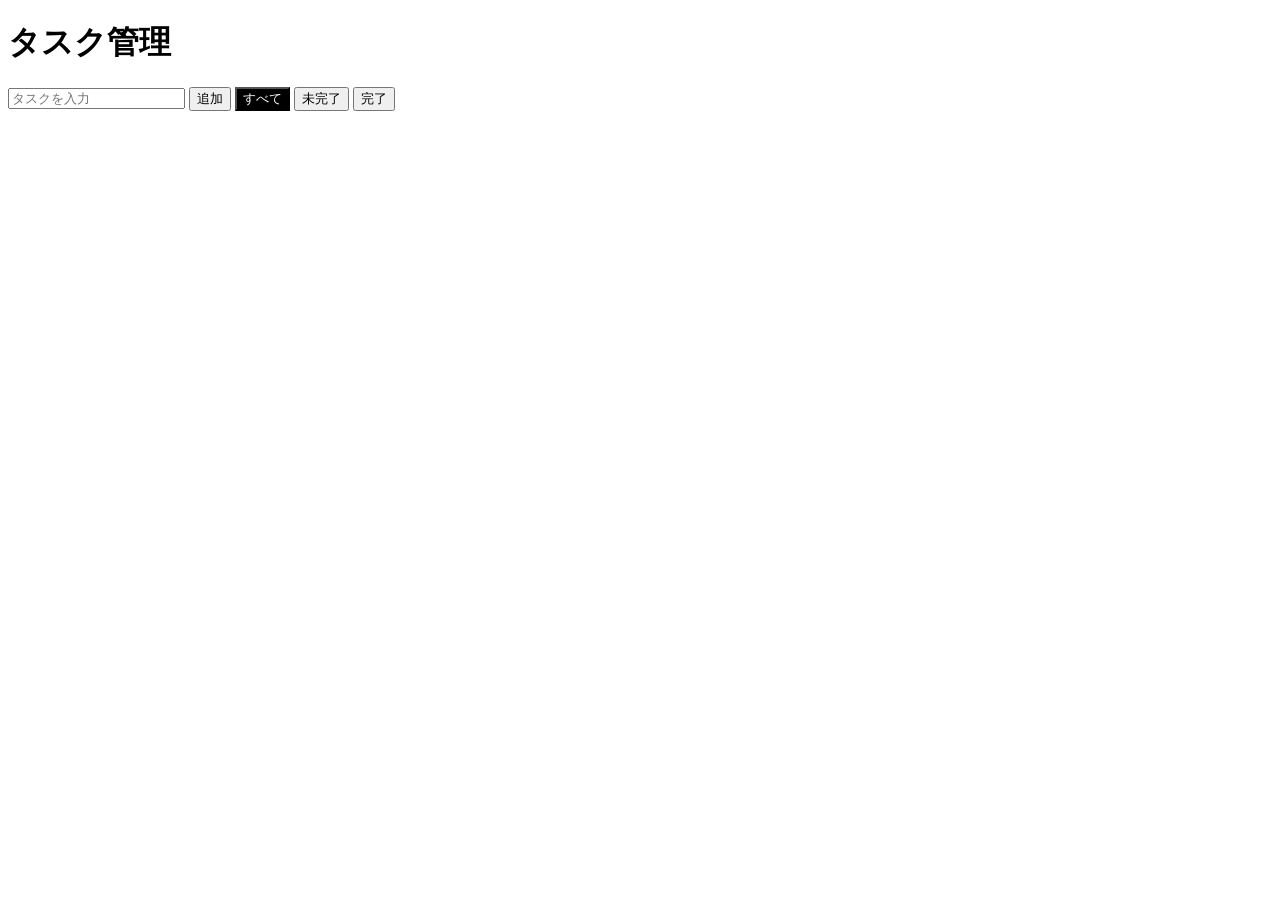
==== index.html @ 11774e1a "todo" ====
<!--index.html-->
<!DOCTYPE html>
<html lang="ja">
<head>
  <meta charset="UTF-8">
  <title>タスク管理アプリ</title>
  <link rel="stylesheet" href="style.css">
</head>
<body>

  <h1>タスク管理</h1>

  <input id="taskInput" type="text" placeholder="タスクを入力">
  <button id="addBtn">追加</button>
  <button id="allBtn">すべて</button>
  <button id="activeBtn">未完了</button>
  <button id="doneBtn">完了</button>

  <ul id="taskList"></ul>

  <script src="script.js"></script>
</body>
</html>
---- style.css ----
/*style.css*/
.active {
    background-color: black;
    color: white;
  }
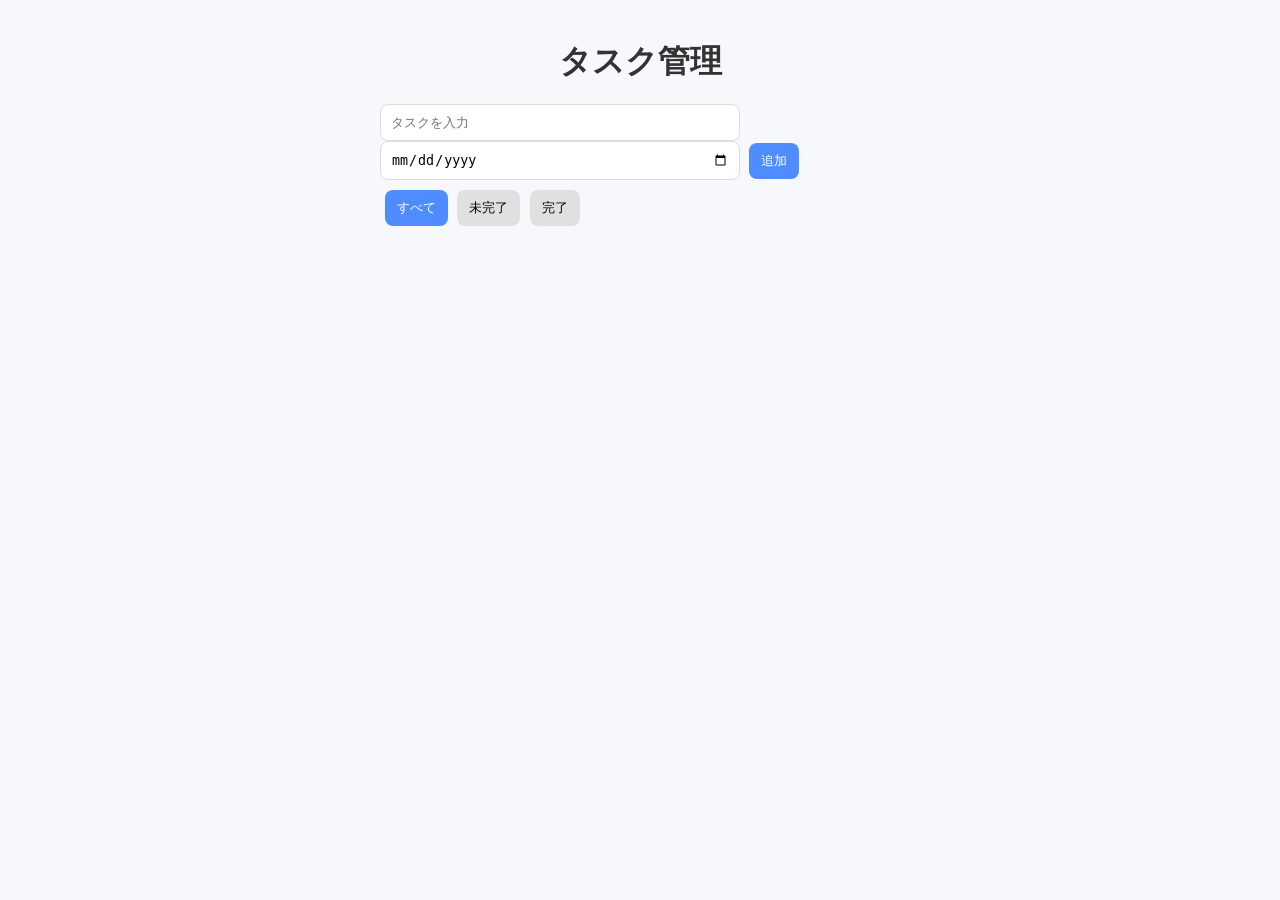
==== commit cc0b8f8a: "CSS強化と期限機能追加" ====
--- a/index.html
+++ b/index.html
@@ -9,12 +9,17 @@
 <body>
 
   <h1>タスク管理</h1>
+  <div class="input-area">
+  <input id="taskInput" type="text" placeholder="タスクを入力">
+  <input id="dateInput" type="date">
+  <button id="addBtn">追加</button>
+  </div>
 
-  <input id="taskInput" type="text" placeholder="タスクを入力">
-  <button id="addBtn">追加</button>
+  <div class="filter-area"></div>
   <button id="allBtn">すべて</button>
   <button id="activeBtn">未完了</button>
   <button id="doneBtn">完了</button>
+  </div>
 
   <ul id="taskList"></ul>
 
--- a/style.css
+++ b/style.css
@@ -1,5 +1,110 @@
 /*style.css*/
+body { 
+  font-family: -apple-system, BlinkMacSystemFont, "Segoe UI", sans-serif;
+  max-width: 520px;
+  margin: 40px auto;
+  background: #f7f8fc;
+  color: #333;
+}
+
+/* タイトル */
+h1 {
+  text-align: center;
+  margin-bottom: 20px;
+}
+
+/* 入力エリア */
+input {
+  padding: 10px;
+  width: 65%;
+  border: 1px solid #ddd;
+  border-radius: 8px;
+  outline: none;
+  transition: 0.2s;
+}
+
+input:focus {
+  border-color: #4f8cff;
+  box-shadow: 0 0 0 2px rgba(79,140,255,0.2);
+}
+
+/* ボタン共通 */
+button {
+  padding: 9px 12px;
+  margin-left: 5px;
+  cursor: pointer;
+  border: none;
+  border-radius: 8px;
+  background: #e0e0e0;
+  transition: 0.2s;
+}
+
+button:hover {
+  background: #d0d0d0;
+}
+
+/* 追加ボタンだけ強調 */
+#addBtn {
+  background: #4f8cff;
+  color: white;
+}
+
+#addBtn:hover {
+  background: #3a6fe0;
+}
+
+/* フィルターボタン */
+#allBtn, #activeBtn, #doneBtn {
+  margin-top: 10px;
+}
+
+/* アクティブ状態 */
 .active {
-    background-color: black;
-    color: white;
-  }+  background-color: #4f8cff;
+  color: white;
+}
+
+/* リスト */
+ul {
+  padding: 0;
+  margin-top: 20px;
+}
+
+/* タスクカード */
+li {
+  list-style: none;
+  margin: 10px 0;
+  padding: 12px 14px;
+  background: white;
+  border-radius: 10px;
+  display: flex;
+  justify-content: space-between;
+  align-items: center;
+  box-shadow: 0 4px 10px rgba(0,0,0,0.05);
+  transition: 0.2s;
+}
+
+/* ホバーで浮く感じ */
+li:hover {
+  transform: translateY(-2px);
+}
+
+/* 完了タスク */
+li span {
+  cursor: pointer;
+}
+
+li span.done {
+  text-decoration: line-through;
+  color: #aaa;
+}
+
+/* 削除ボタン */
+li button {
+  background: #ff6b6b;
+  color: white;
+}
+
+li button:hover {
+  background: #e05555;
+}
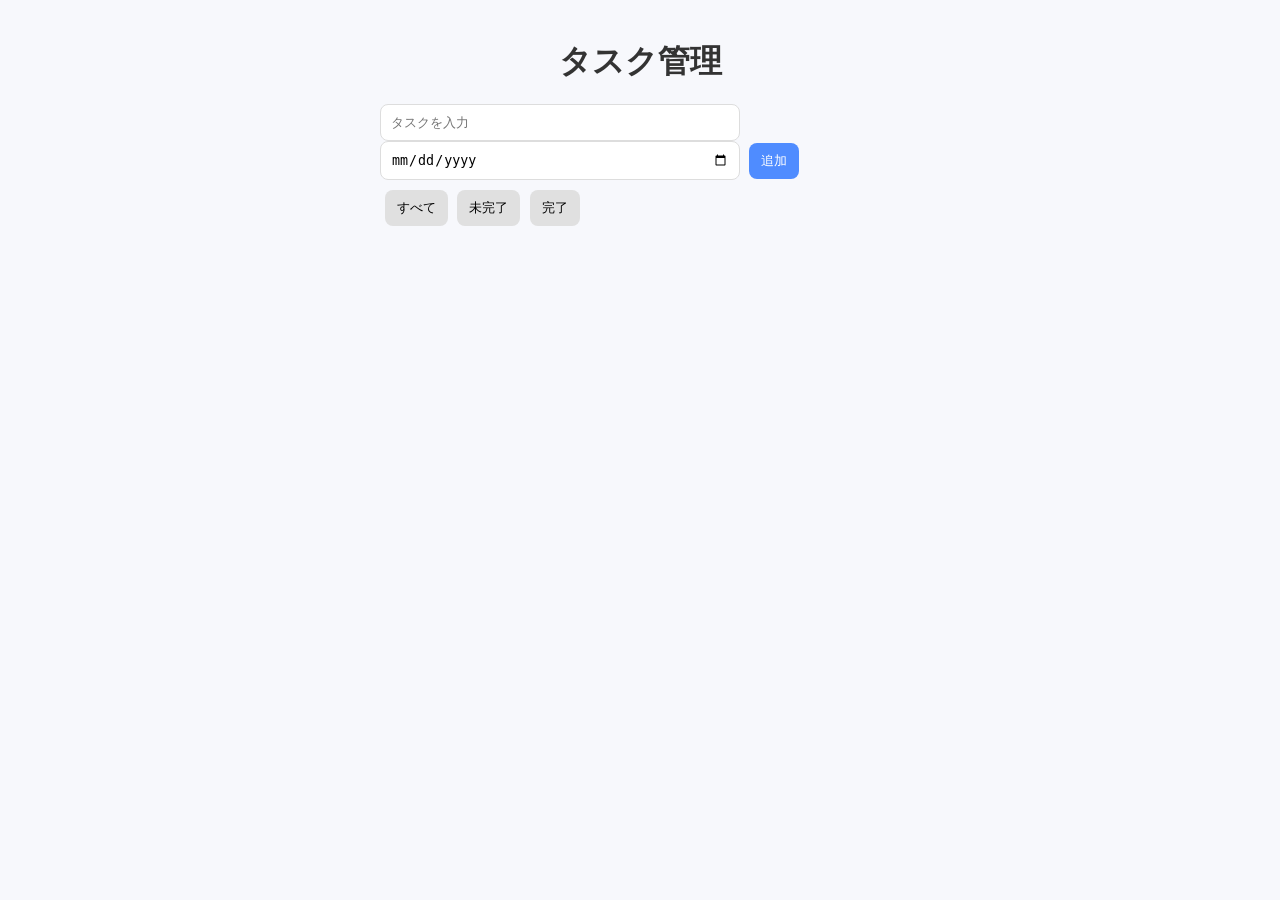
==== commit a344f728: "途中保存" ====
--- a/index.html
+++ b/index.html
@@ -15,14 +15,14 @@
   <button id="addBtn">追加</button>
   </div>
 
-  <div class="filter-area"></div>
+  <div class="filter-area">
   <button id="allBtn">すべて</button>
   <button id="activeBtn">未完了</button>
-  <button id="doneBtn">完了</button>
+  <button id="completedBtn">完了</button>
   </div>
 
   <ul id="taskList"></ul>
 
   <script src="script.js"></script>
 </body>
-</html>+</html>
--- a/style.css
+++ b/style.css
@@ -54,7 +54,7 @@
 }
 
 /* フィルターボタン */
-#allBtn, #activeBtn, #doneBtn {
+#allBtn, #activeBtn, #completedBtn {
   margin-top: 10px;
 }
 
@@ -84,6 +84,14 @@
   transition: 0.2s;
 }
 
+li.selected {
+  border: 2px solid #4f8cff;
+  background: #f0f6ff;
+}
+li:hover {
+  border: 2px solid #4f8cff;
+}
+
 /* ホバーで浮く感じ */
 li:hover {
   transform: translateY(-2px);
@@ -94,7 +102,7 @@
   cursor: pointer;
 }
 
-li span.done {
+li span.completed {
   text-decoration: line-through;
   color: #aaa;
 }
